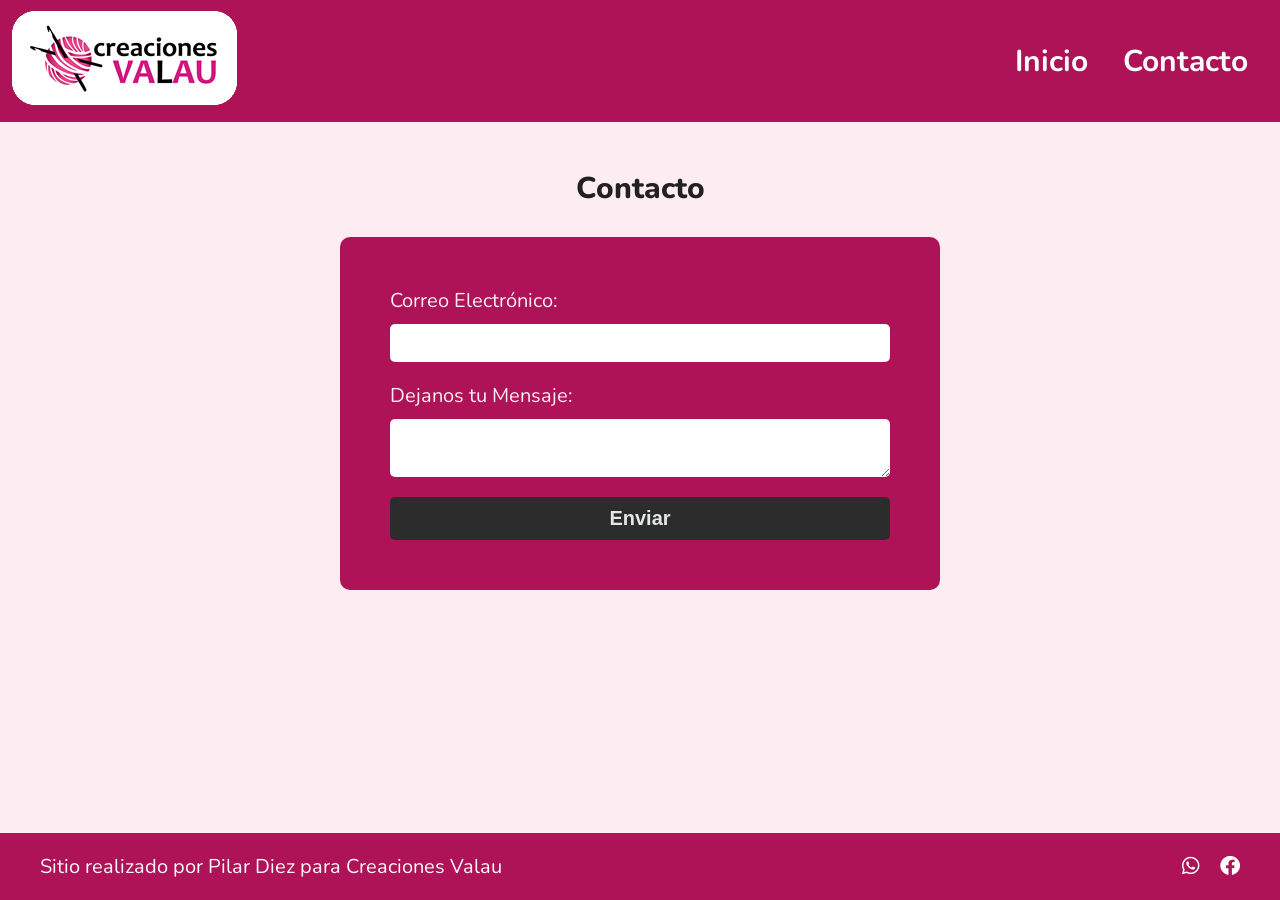
==== pages/contacto.html @ dd3e97a6 "mi primera pagina - subo mis archivos" ====
<!doctype html>
<html lang="en">

<head>
  <meta charset="UTF-8" />
  <meta name="viewport" content="width=device-width, initial-scale=1.0" />
  <link href="https://fonts.googleapis.com/css2?family=Nunito:ital,wght@0,200..1000;1,200..1000&display=swap"
    rel="stylesheet">
  <link rel="stylesheet" href="https://cdnjs.cloudflare.com/ajax/libs/font-awesome/6.0.0-beta3/css/all.min.css">
  <link rel="stylesheet" href="../css/styles.css" />
  <title>Creaciones Valau - Tienda Virtual</title>
</head>

<body>
  <header class="header">
    <a href="../index.html"><img src="../img/logo.png" alt="Creaciones VaLau" class="header-logo"></a>

    <nav class="header-nav">
      <ul>
        <li><a href="../index.html">Inicio</a></li>
        <li><a href="./contacto.html">Contacto</a></li>
      </ul>
    </nav>
  </header>
  <main>
    <h1>Contacto</h1>


    <section>
      <section id="contacto">
        <form class="form" action="https://formspree.io/f/xwpnleyj" method="POST">
          <div class="campo-form">
            <label for="email"> Correo Electrónico:</label>
            <input id="email" type="email" name="email" />
          </div>

          <div class="campo-form">
            <label for="mensaje"> Dejanos tu Mensaje:</label>
            <textarea id="mensaje" name="message"></textarea>
          </div>

          <!-- Asunto del mail que te llega -->
          <input type="hidden" name="subject" value="Contacto desde el sitio" />

          <!-- your other form fields go here -->
          <button type="submit">Enviar</button>
        </form>
      </section>
    </section>
  </main>
  <footer class="footer">
    <p>Sitio realizado por Pilar Diez para Creaciones Valau</p>
    <nav>
      <ul>
        <li><a href="https://wa.me/5492215084935"><i class="fa-brands fa-whatsapp"
              style="color: rgb(255, 255, 255);"></i></a>
        </li>
        <li><a href="https://www.facebook.com/creaciones.valau?locale=es_LA"><i
              class="fa-brands fa-facebook footer-facebook-icon"></i></a>
        </li>
      </ul>
    </nav>
  </footer>
</body>

</html>
---- css/styles.css ----
* {
  margin: 0;
  padding: 0;
  box-sizing: border-box;
}

html {
  font-size: 62.5%;
}

body {
  font-family: "Nunito", sans-serif;
  font-size: 1.6rem;
  background-color: #FDECF2;
  color: #212121;

  display: flex;
  flex-direction: column;
  min-height: 100vh;
}

main {
  width: 80%;
  margin: auto;
  padding-bottom: 2rem;

  flex: 1;

  display: flex;
  flex-direction: column;
  align-items: center;
}

header,
footer {
  background: #AD1356;
  color: #fff7fb;
  width: 100%;
  display: flex;
  justify-content: space-between;
  align-items: center;
}
.header-logo
{
   width: 100%;
   padding: 1rem;
}
.header-nav {
  padding: 0.75rem;
  margin-right: 1.5rem;
}


.header-nav ul {
  list-style: none;
  display: flex;
  justify-content: center;
  gap: 1.5rem;
}

.header-nav li {
  font-size: 3rem;
  font-weight: bold;
}

.header-nav a {
  color: #FFFFFF;
  text-decoration: none;
  display: inline-block;
  padding: 1rem;
}



footer {
  padding: 2rem 4rem;
  font-size: 2rem;
}
.footer-facebook-icon {
  color: rgb(255, 255, 255);
}

.footer nav ul {
  list-style: none;  
  display: flex;
  justify-content: center;
  gap: 2rem; /* 20px */
}

/* -- home -- */
main {
 width: 90%;
flex: 1;
  margin: 2rem auto;
  display: flex;
  flex-direction: column;
  align-items: center;
}

main h1 {
  font-size: 3rem;
  font-weight: 800;
  line-height: 1.15;
  margin: 3rem 0;
}

main h2 {
  font-size: 2.4rem;
  font-weight: 700;
  line-height: 1.2;
  text-align: center;
  margin: 3rem 0;
}

main .parrafo-home {
  font-size: 1.75rem;
  text-align: center;
  margin-bottom: 2rem;
  width: 80%;
}
main ul{
  font-size: 1.65rem;
  line-height: 2;
  margin: 2rem;
  list-style: none;
}


.btn {
  border: none;
  font-size: 1.6rem;
  font-weight: bold;
  padding: 1.6rem;
  border-radius: 1rem;
  color: #fff7fb;
  background-color: #AD1356;
}

.btn:hover {
  background-color: rgb(133, 112, 115);
}

img {
  width: 30rem;
}
.icon-presentacion {
  color: rgb(255, 255, 255);
}

.productos-home {
  width: 100%;
}


.productos-home h2 {
  font-size: 2.4rem;
  font-weight: 700;
  line-height: 1.2;
  text-align: center;
  margin: 3rem 0;
}

.contenedor-tarjetas {
  display: flex;
  justify-content: center;
  flex-wrap: wrap;
  gap: 2rem;
}

.tarjeta-producto {
  background-color: #2C2C2C;
  color: #FFFFFF;
  padding: 1rem;
  border-radius: 1rem;
  width: 30rem;
  padding-bottom: 2rem;
  display: flex;
  flex-direction: column;
  align-items: center;

  /* separacion */
  gap: 1rem;
}

.tarjeta-producto h3 {
  font-size: 2.5rem;
}

.tarjeta-producto p {
  font-size: 1.5rem;
  font-weight: bold;
}

.tarjeta-producto img {
  width: 100%;
  border-radius: 0.5rem;
  object-fit: cover;
}


/* -- contacto -- */
.seccion-contacto {
  width: 100%;

  margin: 2rem auto;
}

.titulo-contacto {
  font-size: 4rem;
  text-align: center;
  margin: 2rem 0;
}

.form {
  background-color: #AD1356;
  padding: 5rem;
  border-radius: 1rem;
  color: #FDECF2;

  width: 60rem; /* ancho relativo */

  margin: auto;

  display: flex;
  flex-direction: column;
  gap: 2rem;
}

.campo-form {
  display: flex;
  flex-direction: column;
  gap: 1rem;
}
.campo-form label {
  font-size: 2rem;
}
.campo-form input,
.campo-form textarea {
  padding: 1rem;
  font-size: 1.6rem;
  border-radius: 0.5rem;
  border: none;
}

.form button {
  background-color: #2C2C2C;
  color: #e5e6e8;
  border: none;
  padding: 1rem;
  font-size: 2rem;
  font-weight: bold;
  border-radius: 0.5rem;
  cursor: pointer;
}




@media (max-width: 768px) {
  .header {
    display: flex;
    flex-direction: column;
  }

  .header__logo,
  .header__nav {
    margin: 0;
  }

  .contenedor-tarjetas {
    display: flex;
    flex-direction: column;
    align-items: center;
  }

  .tarjeta-producto {
    width: 80%;
  }
  .form {
    width: 80%;
    min-width: 400px;
  }
}
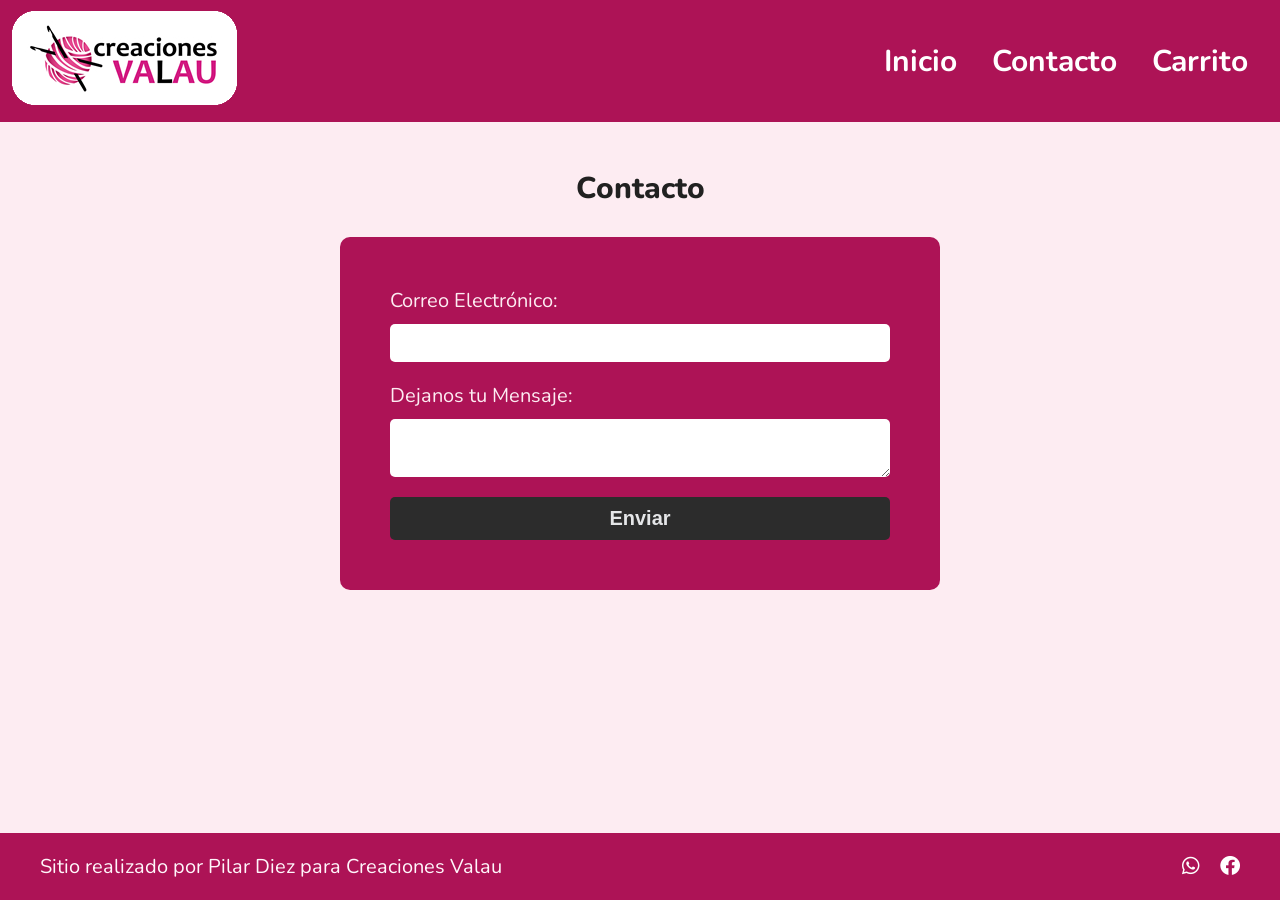
==== commit 6832bd9d: "probando sitio funcional" ====
--- a/pages/contacto.html
+++ b/pages/contacto.html
@@ -19,6 +19,7 @@
       <ul>
         <li><a href="../index.html">Inicio</a></li>
         <li><a href="./contacto.html">Contacto</a></li>
+        <li><a href="./carrito.html">Carrito <span id="contador-carrito"></span></a></li>
       </ul>
     </nav>
   </header>
@@ -28,7 +29,7 @@
 
     <section>
       <section id="contacto">
-        <form class="form" action="https://formspree.io/f/xwpnleyj" method="POST">
+        <form class="form" action="https://formspree.io/f/xbglawop" method="POST">
           <div class="campo-form">
             <label for="email"> Correo Electrónico:</label>
             <input id="email" type="email" name="email" />
--- a/css/styles.css
+++ b/css/styles.css
@@ -21,11 +21,9 @@
 
 main {
   width: 80%;
-  margin: auto;
+  margin: 2rem auto;
   padding-bottom: 2rem;
-
   flex: 1;
-
   display: flex;
   flex-direction: column;
   align-items: center;
@@ -49,20 +47,16 @@
   padding: 0.75rem;
   margin-right: 1.5rem;
 }
-
-
 .header-nav ul {
   list-style: none;
   display: flex;
   justify-content: center;
   gap: 1.5rem;
 }
-
 .header-nav li {
   font-size: 3rem;
   font-weight: bold;
 }
-
 .header-nav a {
   color: #FFFFFF;
   text-decoration: none;
@@ -70,8 +64,6 @@
   padding: 1rem;
 }
 
-
-
 footer {
   padding: 2rem 4rem;
   font-size: 2rem;
@@ -88,14 +80,6 @@
 }
 
 /* -- home -- */
-main {
- width: 90%;
-flex: 1;
-  margin: 2rem auto;
-  display: flex;
-  flex-direction: column;
-  align-items: center;
-}
 
 main h1 {
   font-size: 3rem;
@@ -125,7 +109,6 @@
   list-style: none;
 }
 
-
 .btn {
   border: none;
   font-size: 1.6rem;
@@ -150,8 +133,6 @@
 .productos-home {
   width: 100%;
 }
-
-
 .productos-home h2 {
   font-size: 2.4rem;
   font-weight: 700;
